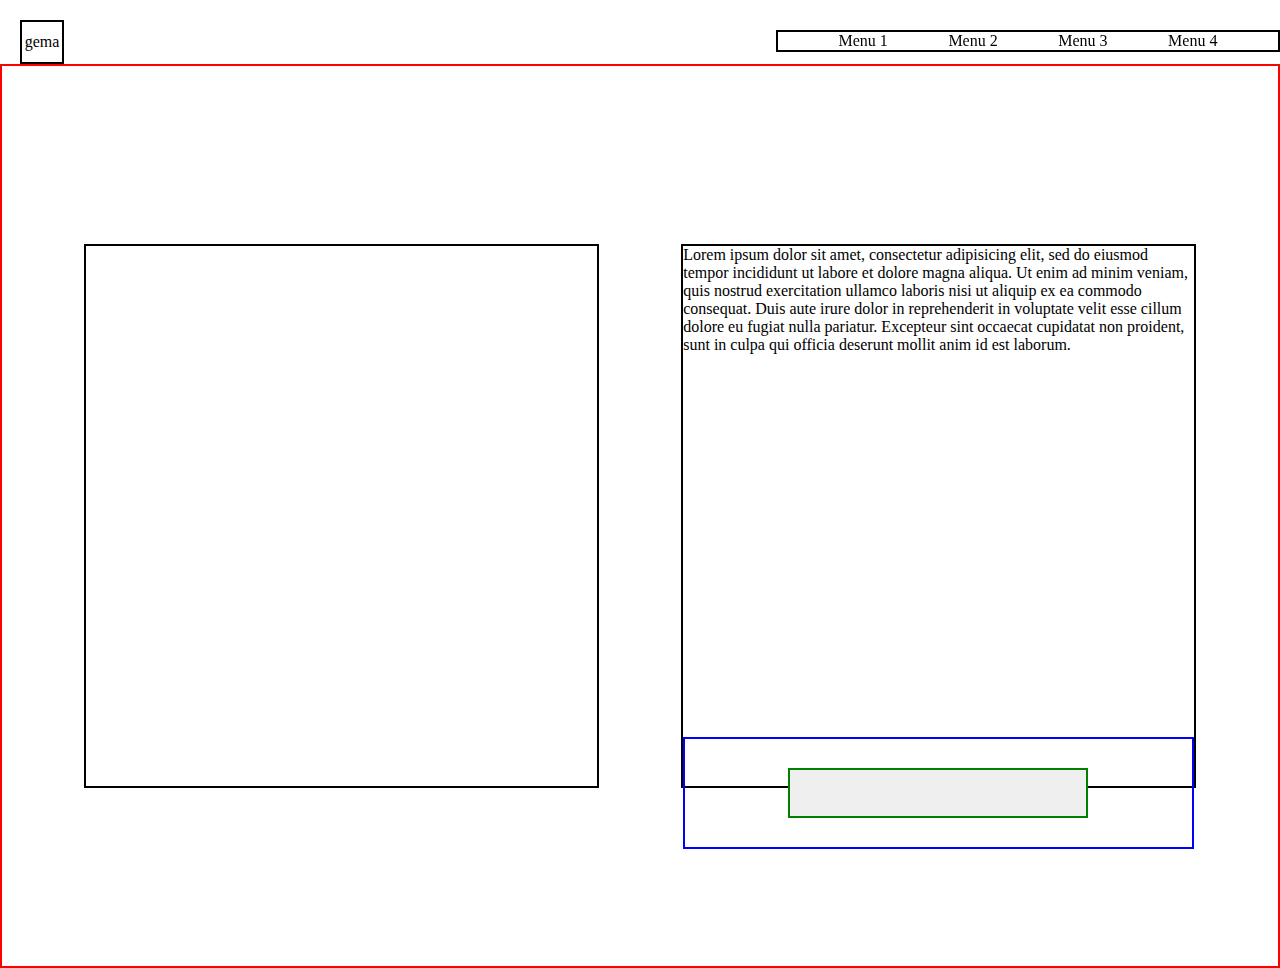
==== index.html @ d710e0db "Hecha la estructura de la landing page" ====
<!DOCTYPE html>
<html>
<head>
	<meta charset="utf-8">
	<meta name="viewport" content="width=device-width, initial-scale=1">
	<title>Steven Universe</title>
	<link rel="stylesheet" href="css/estilos.css">
	<script defer src="js/funciones.js"></script>
</head>
<body>
	<header>
		<nav>
			<ul>
				<li>Menu 1</li>
				<li>Menu 2</li>
				<li>Menu 3</li>
				<li>Menu 4</li>
			</ul>
		</nav>
		<section class="home">
			<div class="gema">gema</div>
		</section>
	</header>
	<section class="cuerpo">
		<div class="imagen"></div>
		<div class="texto">
			<p>Lorem ipsum dolor sit amet, consectetur adipisicing elit, sed do eiusmod
			tempor incididunt ut labore et dolore magna aliqua. Ut enim ad minim veniam,
			quis nostrud exercitation ullamco laboris nisi ut aliquip ex ea commodo
			consequat. Duis aute irure dolor in reprehenderit in voluptate velit esse
			cillum dolore eu fugiat nulla pariatur. Excepteur sint occaecat cupidatat non
			proident, sunt in culpa qui officia deserunt mollit anim id est laborum.</p>
			<div class="boton">
				<button></button>
			</div>
		</div>
	</section>
</body>
</html>
---- css/estilos.css ----
*{
	margin: 0;
	padding: 0;
}
nav{
	border:2px solid black;
	position:fixed;
	right:0;
	margin: 10px 0 0 20px;
}
nav ul{
	width:500px;
	display:flex;
	justify-content: space-evenly;
	list-style:none;
}
.home{
	display: flex;
    flex-wrap: wrap;
    border: 2px solid black;
    width: 40px;
    height: 40px;
    margin: 20px 0 0 20px;
    justify-content: center;
    align-content: center;
}
.cuerpo{
	border: 2px solid red;
    height: 100vh;
    display: flex;
    flex-wrap: wrap;
    justify-content: space-evenly;
    align-content: center;
}
.imagen{
	width: 40%;
    height: 60%;
    border: 2px solid black;
}
.texto{
	width: 40%;
    height: 60%;
    border: 2px solid black;
}
.boton{
	display: flex;
    position: relative;
    border: 2px solid blue;
    height: 20%;
    top: 71%;
    align-items: center;
    justify-content: center;
}
button{
	border: 2px solid green;
    width: 300px;
    height: 50px;
}
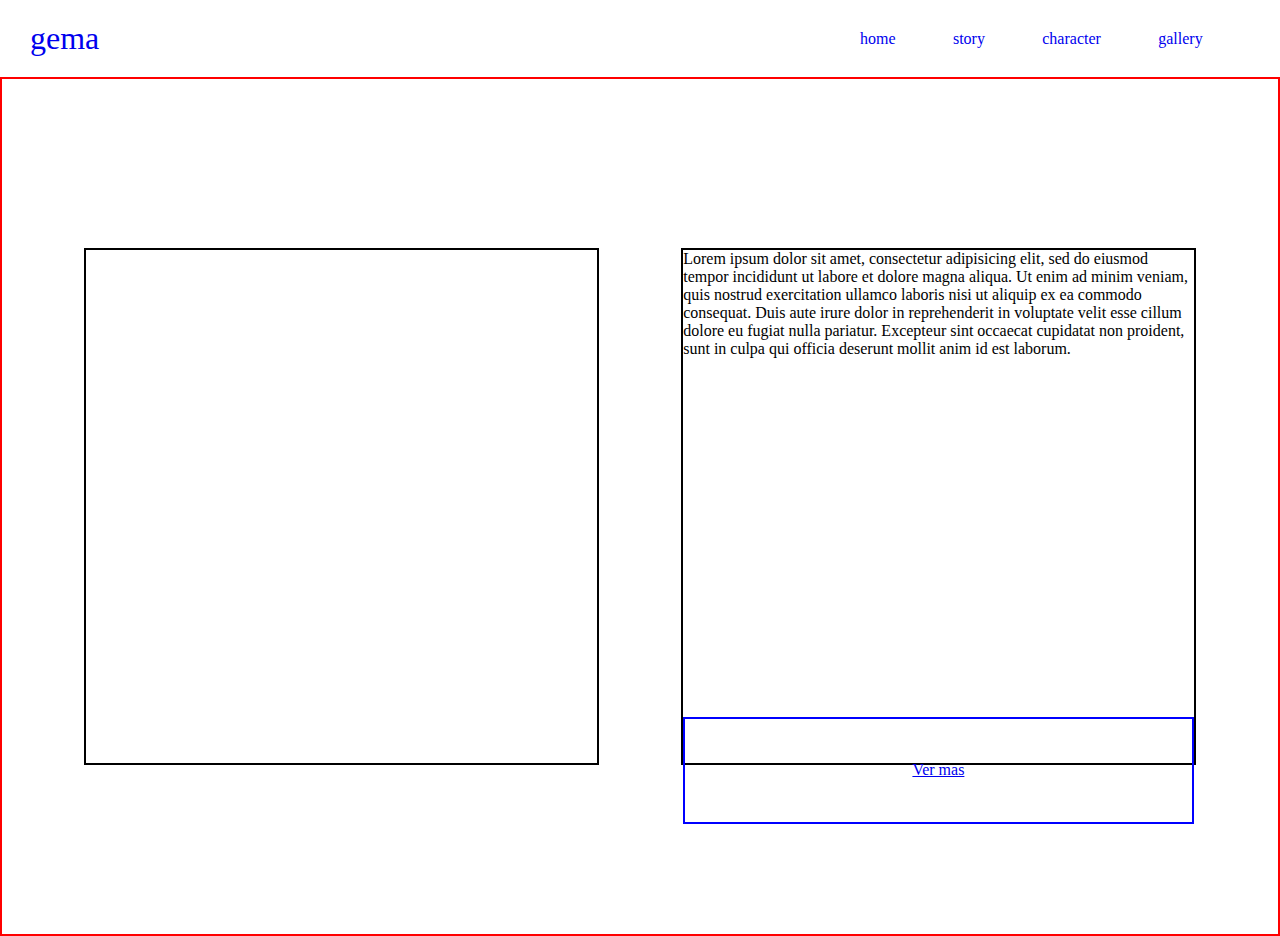
==== commit b15fda41: "Estructuras hechas" ====
--- a/index.html
+++ b/index.html
@@ -9,30 +9,28 @@
 </head>
 <body>
 	<header>
+		<h1><a href="index.html">gema</a></h1>
 		<nav>
 			<ul>
-				<li>Menu 1</li>
-				<li>Menu 2</li>
-				<li>Menu 3</li>
-				<li>Menu 4</li>
+				<li><a href="index.html">Home</a></li>
+				<li><a href="historia.html">Story</a></li>
+				<li><a href="personajes.html">Character</a></li>
+				<li><a href="gallery.html">Gallery</a></li>
 			</ul>
 		</nav>
-		<section class="home">
-			<div class="gema">gema</div>
-		</section>
 	</header>
 	<section class="cuerpo">
-		<div class="imagen"></div>
-		<div class="texto">
+		<div></div>
+		<div>
 			<p>Lorem ipsum dolor sit amet, consectetur adipisicing elit, sed do eiusmod
 			tempor incididunt ut labore et dolore magna aliqua. Ut enim ad minim veniam,
 			quis nostrud exercitation ullamco laboris nisi ut aliquip ex ea commodo
 			consequat. Duis aute irure dolor in reprehenderit in voluptate velit esse
 			cillum dolore eu fugiat nulla pariatur. Excepteur sint occaecat cupidatat non
 			proident, sunt in culpa qui officia deserunt mollit anim id est laborum.</p>
-			<div class="boton">
-				<button></button>
-			</div>
+			<span>
+				<a href="utf-8">Ver mas</a>
+			</span>
 		</div>
 	</section>
 </body>
--- a/css/estilos.css
+++ b/css/estilos.css
@@ -2,17 +2,38 @@
 	margin: 0;
 	padding: 0;
 }
+body{
+    min-height: 100vh;
+}
+header{
+    position: static;
+    display: flex;
+    justify-content: space-between;
+    align-items: center;
+    padding: 20px;
+}
+h1{
+    font-weight: 400;
+    color: #ef4135;
+    background-color: rgba(255, 255, 255, 0.7);
+    padding: 0 10px;
+}
+h1 a{
+    text-decoration: none;
+}
 nav{
-	border:2px solid black;
-	position:fixed;
-	right:0;
-	margin: 10px 0 0 20px;
+    width: 400px;
 }
 nav ul{
-	width:500px;
-	display:flex;
-	justify-content: space-evenly;
-	list-style:none;
+    list-style: none;
+    display: flex;
+}
+nav li{
+    flex-grow: 1;
+}
+header nav li a{
+    text-transform: lowercase;
+    text-decoration: none;
 }
 .home{
 	display: flex;
@@ -26,33 +47,41 @@
 }
 .cuerpo{
 	border: 2px solid red;
-    height: 100vh;
+    height: 95vh;
     display: flex;
     flex-wrap: wrap;
     justify-content: space-evenly;
     align-content: center;
+    align-items: center;
 }
-.imagen{
+.cuerpo h1{
+    padding: 0;
+}
+.cuerpo div:first-child,
+div:nth-child(2){
 	width: 40%;
     height: 60%;
     border: 2px solid black;
 }
-.texto{
-	width: 40%;
-    height: 60%;
-    border: 2px solid black;
+span{
+	display: flex;
+    position: relative;
+    border: 2px solid blue;
+    height: 20%;
+    top: 70%;
+    align-items: center;
+    justify-content: center;
 }
 .boton{
 	display: flex;
     position: relative;
     border: 2px solid blue;
-    height: 20%;
-    top: 71%;
+    height: 100px;
     align-items: center;
     justify-content: center;
 }
 button{
 	border: 2px solid green;
-    width: 300px;
-    height: 50px;
+    width: 100px;
+    height: 100px;
 }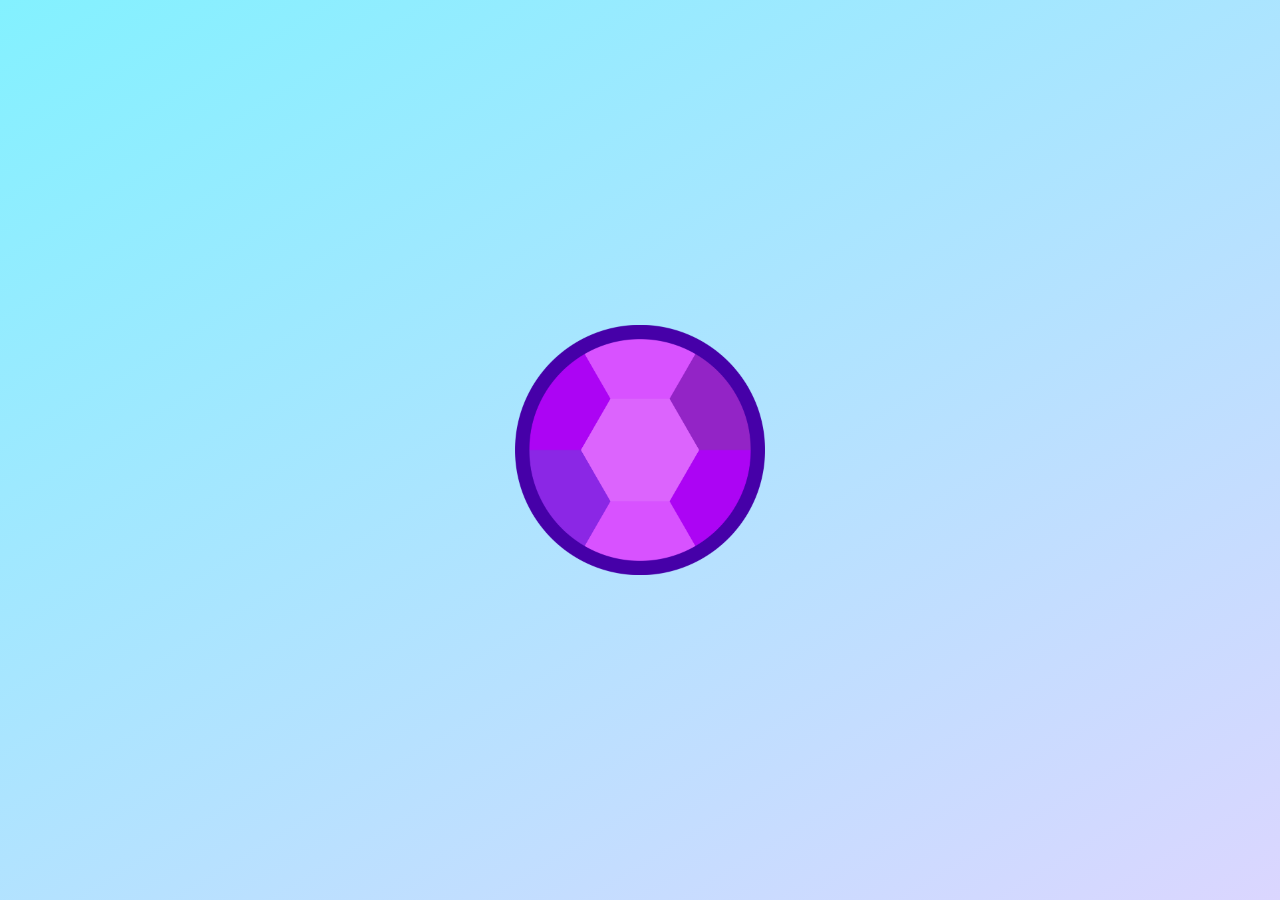
==== commit a7a769e3: "Galeria hecha, falta mouseover" ====
--- a/index.html
+++ b/index.html
@@ -1,37 +1,22 @@
 <!DOCTYPE html>
-<html>
+<html lang="en">
 <head>
-	<meta charset="utf-8">
-	<meta name="viewport" content="width=device-width, initial-scale=1">
-	<title>Steven Universe</title>
-	<link rel="stylesheet" href="css/estilos.css">
-	<script defer src="js/funciones.js"></script>
+    <meta charset="UTF-8">
+    <meta name="viewport" content="width=device-width, initial-scale=1.0">
+    <title>Steven Universe</title>
+    <link rel="stylesheet" href="css/animacion.css">
+    <script defer src="js/funciones.js"></script>
 </head>
 <body>
-	<header>
-		<h1><a href="index.html">gema</a></h1>
-		<nav>
-			<ul>
-				<li><a href="index.html">Home</a></li>
-				<li><a href="historia.html">Story</a></li>
-				<li><a href="personajes.html">Character</a></li>
-				<li><a href="gallery.html">Gallery</a></li>
-			</ul>
-		</nav>
-	</header>
-	<section class="cuerpo">
-		<div></div>
-		<div>
-			<p>Lorem ipsum dolor sit amet, consectetur adipisicing elit, sed do eiusmod
-			tempor incididunt ut labore et dolore magna aliqua. Ut enim ad minim veniam,
-			quis nostrud exercitation ullamco laboris nisi ut aliquip ex ea commodo
-			consequat. Duis aute irure dolor in reprehenderit in voluptate velit esse
-			cillum dolore eu fugiat nulla pariatur. Excepteur sint occaecat cupidatat non
-			proident, sunt in culpa qui officia deserunt mollit anim id est laborum.</p>
-			<span>
-				<a href="utf-8">Ver mas</a>
-			</span>
-		</div>
-	</section>
+    <div id="animacion">
+        <div class="contenedor">
+            <img src="img/steven.png" alt="Steven Gem">
+            <img src="img/pearl.png" alt="Pearl Gem">
+            <img src="img/amethyst.png" alt="Amethyst Gem">
+            <img src="img/garnet.png" alt="Garnet Gem">
+            <img src="img/ruby.png" alt="Ruby Gem">
+            <img src="img/sapphire.png" alt="Sapphire Gem">
+        </div>
+    </div>
 </body>
 </html>--- a/css/animacion.css
+++ b/css/animacion.css
@@ -0,0 +1,60 @@
+*{
+    margin: 0;
+    padding: 0;
+}
+body{
+    height: 100vh;
+    background: linear-gradient(329deg, #ffffff, #8cccff, #f8cdff, #83f1ff);
+    animation: animate 15s ease infinite;
+    background-size: 400% 400%;
+}
+#animacion{
+    display: flex;
+    height: 100vh;
+    justify-content: center;
+    align-items: center;
+}
+#animacion div{
+    display: flex;
+    flex-direction: column;
+    align-items: center;
+    height: 250px;
+    width: 400px;
+}
+img{
+    height: 100%;
+    display: none;
+    opacity: 0;
+    transform-origin: center;
+    transition: opacity 0.5s ease, transform 0.5s ease;
+}
+.gem{
+    display: block;
+    height: 100%;
+    opacity: 1;
+    animation: aparecer 1.7s ease forwards;
+}
+
+
+@keyframes animate {
+    0%{
+        background-position: 0 50%;
+    }
+    50%{
+        background-position: 100% 50%;
+    }
+    100%{
+        background-position: 0 50%;
+    }
+}
+
+@keyframes aparecer {
+    from {
+      opacity: 0;
+      transform: rotateY(-90deg); /* Gira -90 grados hacia la izquierda */
+    }
+    to {
+      opacity: 1;
+      transform: rotateY(0deg); /* Sin rotación */
+    }
+  }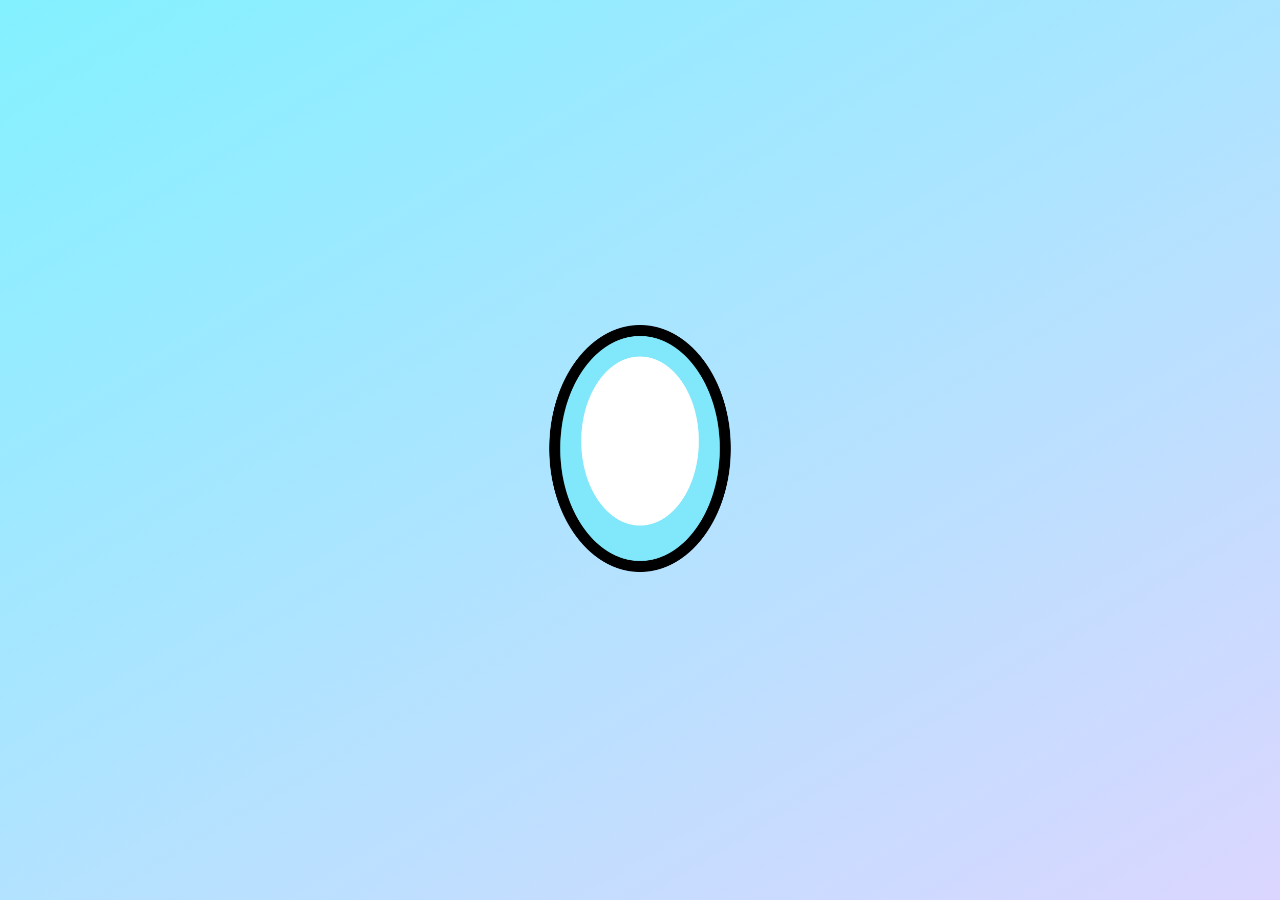
==== commit 9ce3e7d9: "Precharge page hecha, vamos con las otras paginotas" ====
--- a/index.html
+++ b/index.html
@@ -5,17 +5,20 @@
     <meta name="viewport" content="width=device-width, initial-scale=1.0">
     <title>Steven Universe</title>
     <link rel="stylesheet" href="css/animacion.css">
-    <script defer src="js/funciones.js"></script>
+    <script defer src="js/funcion_animacion.js"></script>
 </head>
 <body>
-    <div id="animacion">
-        <div class="contenedor">
-            <img src="img/steven.png" alt="Steven Gem">
-            <img src="img/pearl.png" alt="Pearl Gem">
-            <img src="img/amethyst.png" alt="Amethyst Gem">
-            <img src="img/garnet.png" alt="Garnet Gem">
-            <img src="img/ruby.png" alt="Ruby Gem">
-            <img src="img/sapphire.png" alt="Sapphire Gem">
+    <div id="background-container"></div>
+    <div class="page-container">
+        <div id="animacion">
+            <div class="contenedor">
+                <img src="img/steven.png" alt="Steven Gem">
+                <img src="img/pearl.png" alt="Pearl Gem">
+                <img src="img/amethyst.png" alt="Amethyst Gem">
+                <img src="img/garnet.png" alt="Garnet Gem">
+                <img src="img/ruby.png" alt="Ruby Gem">
+                <img src="img/sapphire.png" alt="Sapphire Gem">
+            </div>
         </div>
     </div>
 </body>
--- a/css/animacion.css
+++ b/css/animacion.css
@@ -1,60 +1,77 @@
-*{
+* {
     margin: 0;
     padding: 0;
 }
-body{
-    height: 100vh;
+
+#background-container {
+    position: fixed;
+    width: 100%;
+    height: 100%;
     background: linear-gradient(329deg, #ffffff, #8cccff, #f8cdff, #83f1ff);
     animation: animate 15s ease infinite;
     background-size: 400% 400%;
 }
-#animacion{
+
+@keyframes animate {
+    0% {
+        background-position: 0 50%;
+    }
+    50% {
+        background-position: 100% 50%;
+    }
+    100% {
+        background-position: 0 50%;
+    }
+}
+
+.page-container {
+    position: relative; 
+    z-index: 1; 
+    opacity: 1; /* Opacidad inicial */
+    transition: opacity 2.5s ease; /* Transición de opacidad más larga */
+}
+
+.page-loaded .page-container {
+    opacity: 0; 
+}
+
+#animacion {
     display: flex;
-    height: 100vh;
     justify-content: center;
     align-items: center;
+    height: 100vh;
 }
-#animacion div{
+
+#animacion div {
     display: flex;
     flex-direction: column;
     align-items: center;
     height: 250px;
     width: 400px;
 }
-img{
+
+img {
     height: 100%;
     display: none;
     opacity: 0;
     transform-origin: center;
     transition: opacity 0.5s ease, transform 0.5s ease;
 }
-.gem{
+
+.gem {
     display: block;
     height: 100%;
     opacity: 1;
     animation: aparecer 1.7s ease forwards;
 }
 
-
-@keyframes animate {
-    0%{
-        background-position: 0 50%;
-    }
-    50%{
-        background-position: 100% 50%;
-    }
-    100%{
-        background-position: 0 50%;
-    }
-}
-
 @keyframes aparecer {
     from {
-      opacity: 0;
-      transform: rotateY(-90deg); /* Gira -90 grados hacia la izquierda */
+        opacity: 0;
+        transform: rotateY(-90deg); /* Gira -90 grados hacia la izquierda */
     }
     to {
-      opacity: 1;
-      transform: rotateY(0deg); /* Sin rotación */
+        opacity: 1;
+        transform: rotateY(0deg); /* Sin rotación */
     }
-  }+}